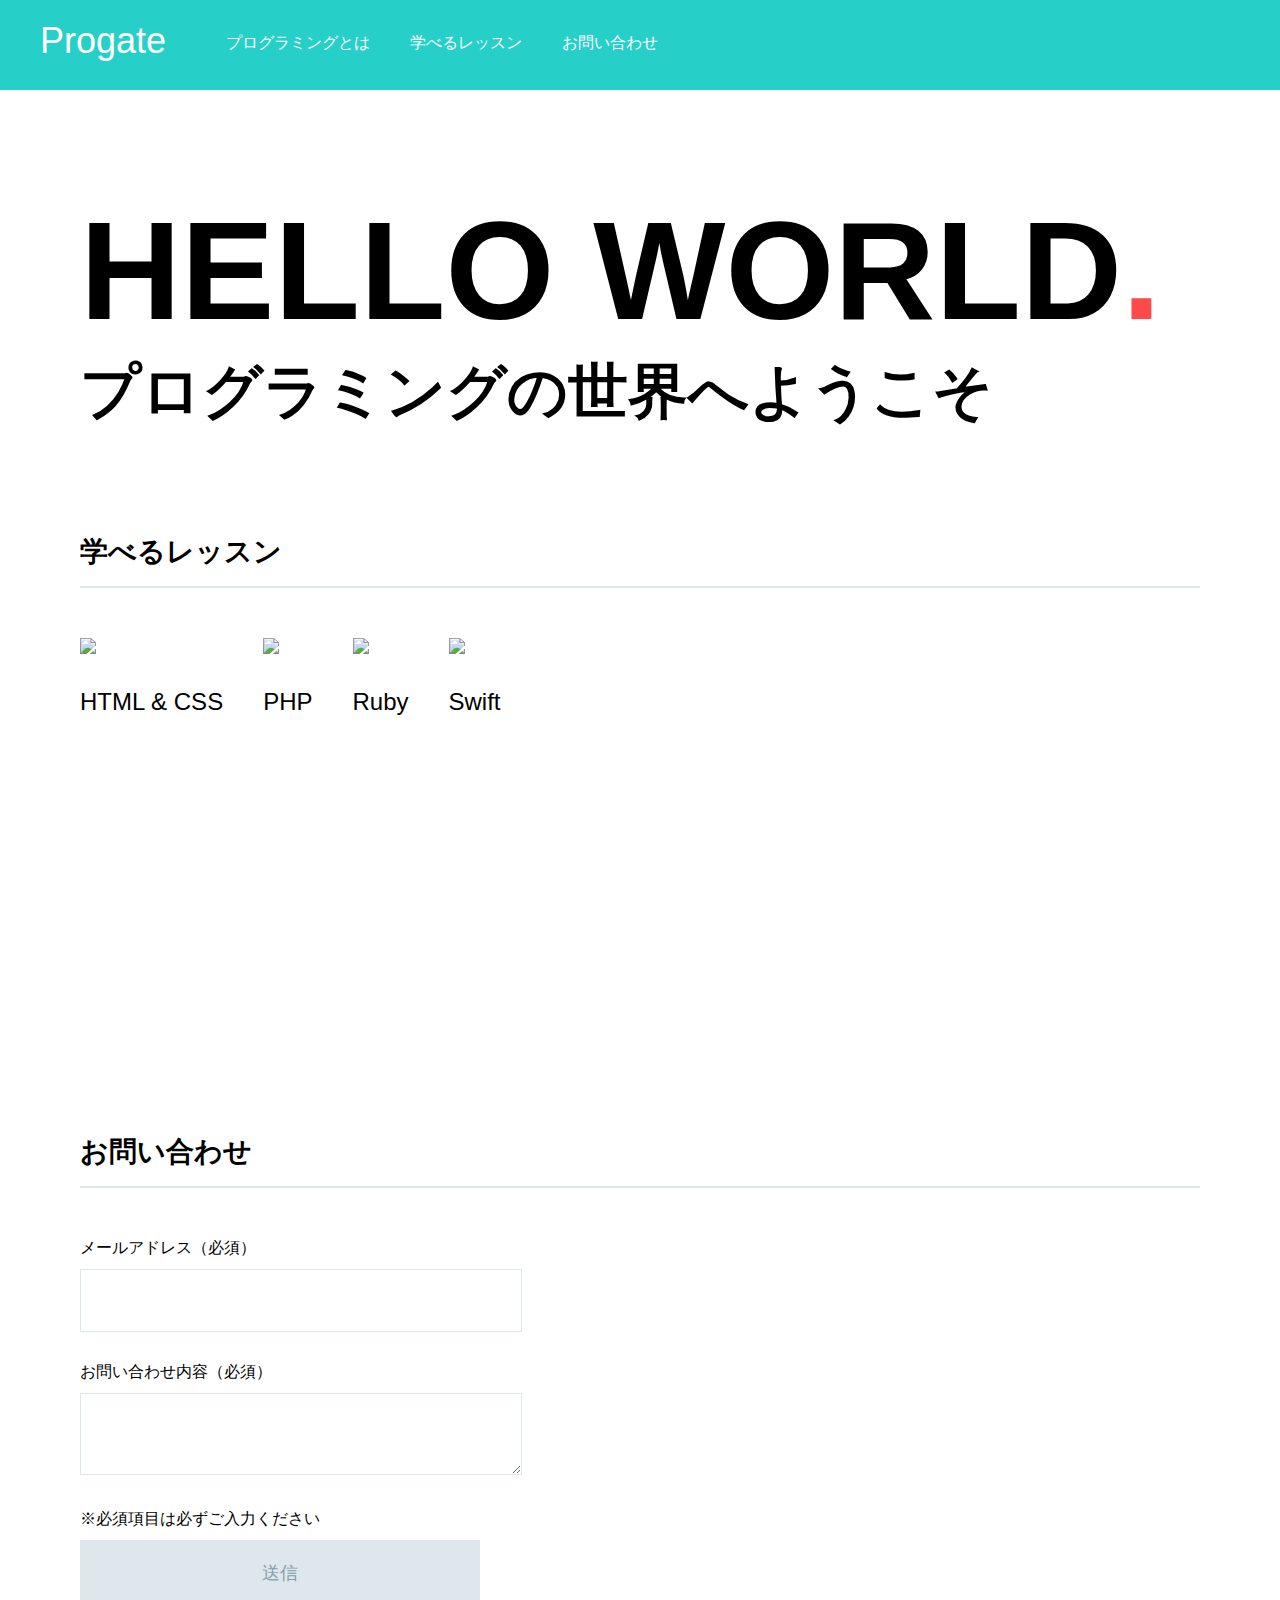
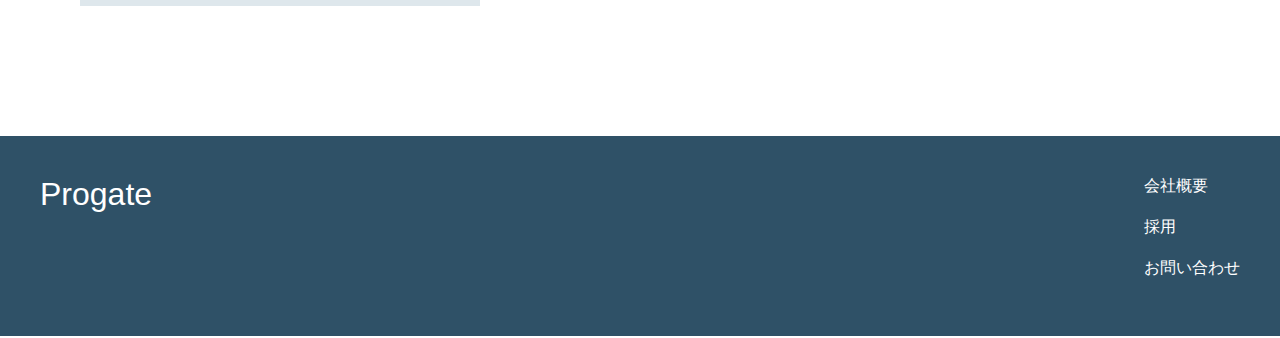
==== index.html @ f5bd522c "Create index.html" ====
<!DOCTYPE html>
<html>
  <head>
    <meta charset="utf-8">
    <title>Progate</title>
    <link rel="stylesheet" href="stylesheet.css">
  </head>
  <body>
    <!-- ここからHTMLを書き始めてください -->
   <div class="header">
      <div class="header-logo">Progate</div>
      <div class="header-list">
        <ul>
          <li>プログラミングとは</li>
          <li>学べるレッスン</li>
          <li>お問い合わせ</li>
        </ul>
      </div>
    </div>
    
    <div class="main">
      
      <div class="copy-container">
        <h1>HELLO WORLD<span>.</span></h1>
        <h2>プログラミングの世界へようこそ</h2>
      </div>
      
      <div class="contents">
        <h3 class="section-title">学べるレッスン</h3>
        <div class="contents-item">
          <img src="https://s3-ap-northeast-1.amazonaws.com/progate/shared/images/lesson/html/study/html.svg">
          <p>HTML & CSS</p>
        </div>
        <div class="contents-item">
          <img src="https://s3-ap-northeast-1.amazonaws.com/progate/shared/images/lesson/html/study/php.svg">
          <p>PHP</p>
        </div>
        <div class="contents-item">
          <img src="https://s3-ap-northeast-1.amazonaws.com/progate/shared/images/lesson/html/study/ruby.svg">
          <p>Ruby</p>
        </div>
        <div class="contents-item">
          <img src="https://s3-ap-northeast-1.amazonaws.com/progate/shared/images/lesson/html/study/swift.svg">
          <p>Swift</p>
        </div>
      </div>
      
      <div class="contact-form">
        <h3 class="section-title">お問い合わせ</h3>
        <p>メールアドレス（必須）</p>
        <input>
        <p>お問い合わせ内容（必須）</p>
        <textarea></textarea>
        <p>※必須項目は必ずご入力ください</p>
        <input class="contact-submit" type="submit" value="送信">
      </div>
      
    </div>
    
    <div class="footer">
      <div class="footer-logo">Progate</div>
      <div class="footer-list">
        <ul>
          <li>会社概要</li>
          <li>採用</li>
          <li>お問い合わせ</li>
        </ul>
      </div>
    </div>

  </body>
</html>
---- stylesheet.css ----
/* CSSのリセット（消さないでください） */
html, body,
ul, ol, li,
h1, h2, h3, h4, h5, h6, p,
form, input, div {
  margin: 0;
  padding: 0;
}

li {
  list-style: none;
}

/* ここからCSSを記述してください */
body {
  font-family: "Avenir Next", "Hiragino Kaku Gothic ProN W3", sans-serif;
}

.header {
  background-color: #26d0c9;
  color: #fff;
  height: 90px;
}

.header-logo {
  float: left;
  font-size: 36px;
  padding: 20px 40px;
}

.header-list {
  float: left;
}

.header-list li {
  float: left;
  padding: 33px 20px;
}

.main {
  padding: 100px 80px;
}

.copy-container h1 {
  font-size: 140px;
}

.copy-container h2 {
  font-size: 60px;
}

.copy-container span {
  color: #ff4a4a;
}

.contents {
  height: 500px;
  margin-top: 100px;
}

.section-title {
  border-bottom: 2px solid #dee7ec;
  font-size: 28px;
  padding-bottom: 15px;
  margin-bottom: 50px;
}

.contents-item {
  float: left;
  margin-right: 40px;
}

.contents-item p {
  font-size: 24px;
  margin-top: 30px;
}

.contact-form {
  padding-top: 100px;
}

input, textarea {
  width: 400px;
  margin-top: 10px;
  margin-bottom: 30px;
  padding: 20px;
  font-size: 18px;
  border: 1px solid #dee7ec;
}

.contact-submit {
  background-color: #dee7ec;
  color: #889eab;
}

.footer {
  background-color: #2f5167;
  color: #fff;
  height: 120px;
  padding: 40px;
}

.footer-logo {
  float: left;
  font-size: 32px;
}

.footer-list {
  float: right;
}

.footer-list li {
  padding-bottom: 20px;
}
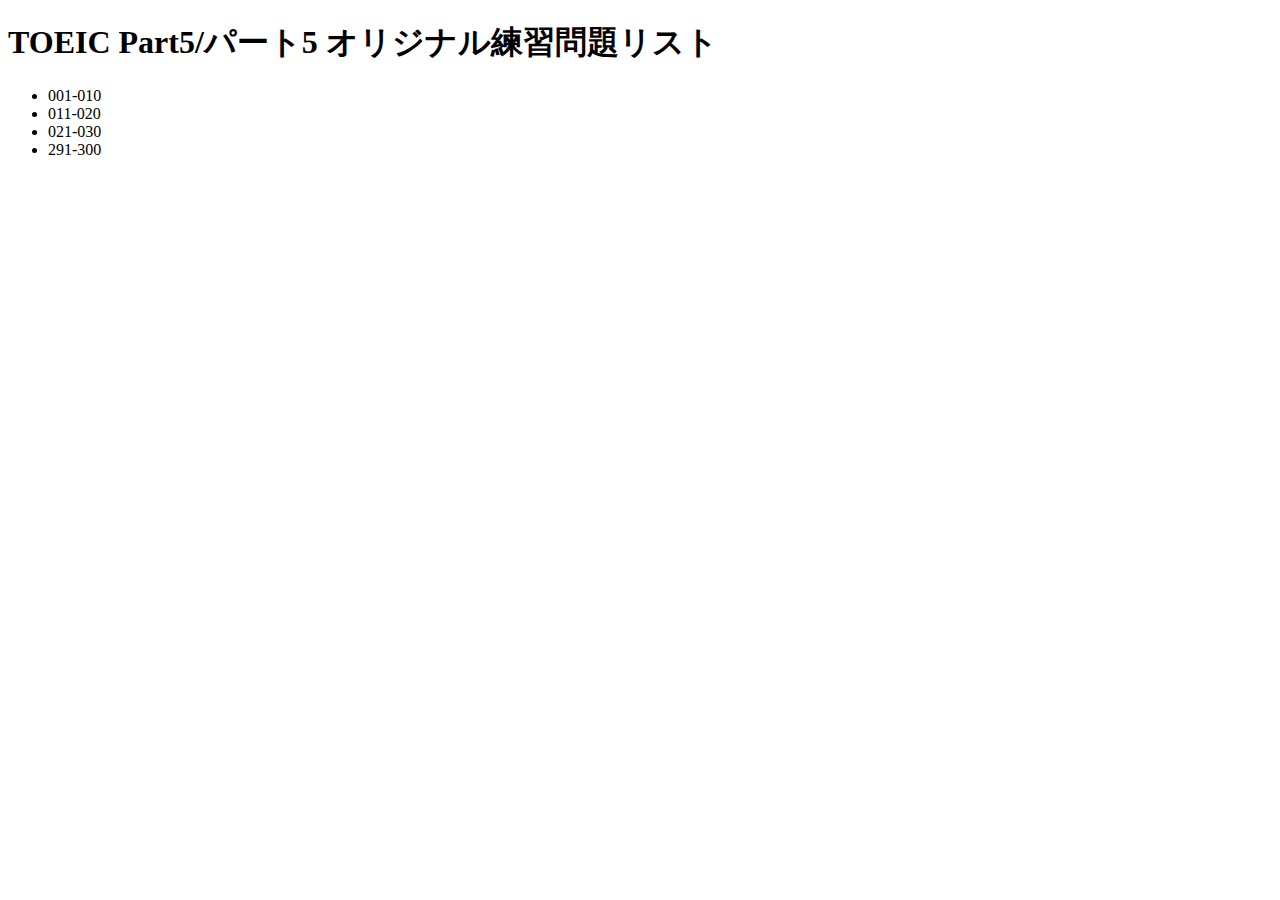
==== commit 571d13f2: "Update index.html" ====
--- a/index.html
+++ b/index.html
@@ -1,72 +1,21 @@
 <!DOCTYPE html>
-<html>
-  <head>
-    <meta charset="utf-8">
-    <title>Progate</title>
-    <link rel="stylesheet" href="stylesheet.css">
-  </head>
-  <body>
-    <!-- ここからHTMLを書き始めてください -->
-   <div class="header">
-      <div class="header-logo">Progate</div>
-      <div class="header-list">
-        <ul>
-          <li>プログラミングとは</li>
-          <li>学べるレッスン</li>
-          <li>お問い合わせ</li>
-        </ul>
-      </div>
-    </div>
-    
-    <div class="main">
-      
-      <div class="copy-container">
-        <h1>HELLO WORLD<span>.</span></h1>
-        <h2>プログラミングの世界へようこそ</h2>
-      </div>
-      
-      <div class="contents">
-        <h3 class="section-title">学べるレッスン</h3>
-        <div class="contents-item">
-          <img src="https://s3-ap-northeast-1.amazonaws.com/progate/shared/images/lesson/html/study/html.svg">
-          <p>HTML & CSS</p>
-        </div>
-        <div class="contents-item">
-          <img src="https://s3-ap-northeast-1.amazonaws.com/progate/shared/images/lesson/html/study/php.svg">
-          <p>PHP</p>
-        </div>
-        <div class="contents-item">
-          <img src="https://s3-ap-northeast-1.amazonaws.com/progate/shared/images/lesson/html/study/ruby.svg">
-          <p>Ruby</p>
-        </div>
-        <div class="contents-item">
-          <img src="https://s3-ap-northeast-1.amazonaws.com/progate/shared/images/lesson/html/study/swift.svg">
-          <p>Swift</p>
-        </div>
-      </div>
-      
-      <div class="contact-form">
-        <h3 class="section-title">お問い合わせ</h3>
-        <p>メールアドレス（必須）</p>
-        <input>
-        <p>お問い合わせ内容（必須）</p>
-        <textarea></textarea>
-        <p>※必須項目は必ずご入力ください</p>
-        <input class="contact-submit" type="submit" value="送信">
-      </div>
-      
-    </div>
-    
-    <div class="footer">
-      <div class="footer-logo">Progate</div>
-      <div class="footer-list">
-        <ul>
-          <li>会社概要</li>
-          <li>採用</li>
-          <li>お問い合わせ</li>
-        </ul>
-      </div>
-    </div>
+<html lang="ja">
+<head>
+<meta charset="UTF-8">
+<title>TOEIC Part5 リスト表示サンプル</title>
+<link rel="stylesheet" href="styles.css">
+</head>
+<body>
+<div class="container">
+    <h1>TOEIC Part5/パート5 オリジナル練習問題リスト</h1>
+    <ul class="list">
+        <li>001-010</li>
+        <li>011-020</li>
+        <li>021-030</li>
+        <!-- その他のリストアイテムをここに追加 -->
+        <li>291-300</li>
+    </ul>
+</div>
+</body>
+</html>
 
-  </body>
-</html>
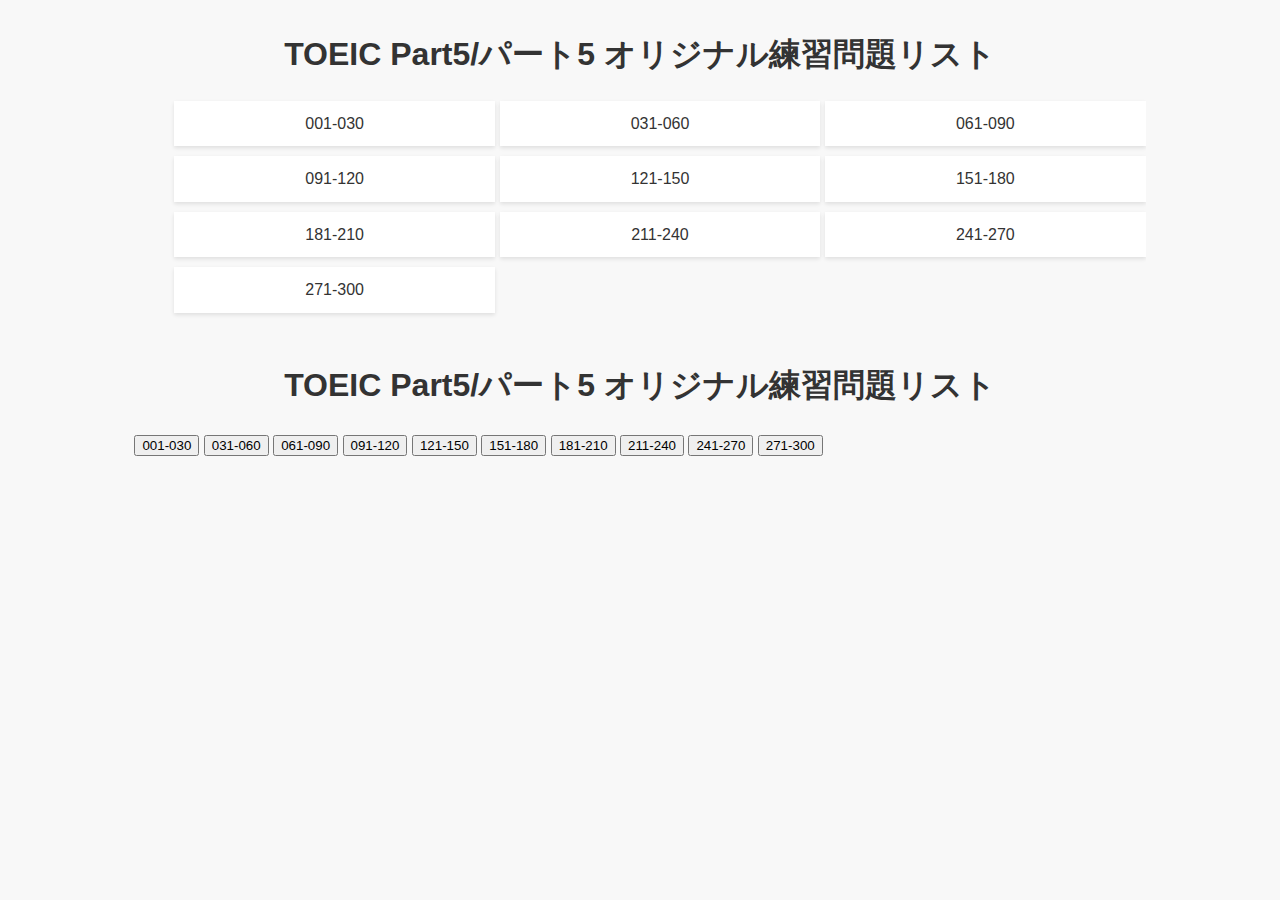
==== commit 6388f075: "Update index.html" ====
--- a/index.html
+++ b/index.html
@@ -3,19 +3,55 @@
 <head>
 <meta charset="UTF-8">
 <title>TOEIC Part5 リスト表示サンプル</title>
+<link rel="stylesheet" href="stylesheet.css">
+</head>
+<body>
+<div class="container">
+    <h1>TOEIC Part5/パート5 オリジナル練習問題リスト</h1>
+    <ul class="list">
+        <li>001-030</li>
+        <li>031-060</li>
+        <li>061-090</li>
+        <li>091-120</li>
+        <li>121-150</li>
+        <li>151-180</li>
+        <li>181-210</li>
+        <li>211-240</li>
+        <li>241-270</li>
+        <li>271-300</li>
+    </ul>
+</div>
+</body>
+</html>
+
+<!DOCTYPE html>
+<html lang="ja">
+<head>
+<meta charset="UTF-8">
+<title>TOEIC 練習問題</title>
 <link rel="stylesheet" href="styles.css">
 </head>
 <body>
 <div class="container">
     <h1>TOEIC Part5/パート5 オリジナル練習問題リスト</h1>
-    <ul class="list">
-        <li>001-010</li>
-        <li>011-020</li>
-        <li>021-030</li>
-        <!-- その他のリストアイテムをここに追加 -->
-        <li>291-300</li>
-    </ul>
+    <div id="list-container">
+        <button>001-030</button>
+        <button>031-060</button>
+        <button>061-090</button>
+        <button>091-120</button>
+        <button>121-150</button>
+        <button>151-180</button>
+        <button>181-210</button>
+        <button>211-240</button>
+        <button>241-270</button>
+        <button>271-300</button>
+    </div>
+    <div id="question-container" style="display:none;">
+        <!-- 問題がここに表示される -->
+    </div>
 </div>
+
+<script src="script.js"></script>
 </body>
 </html>
 
--- a/stylesheet.css
+++ b/stylesheet.css
@@ -0,0 +1,36 @@
+body {
+    font-family: 'Arial', sans-serif;
+    background: #f8f8f8;
+    color: #333;
+    line-height: 1.6;
+}
+
+.container {
+    width: 80%;
+    margin: auto;
+    overflow: hidden;
+}
+
+h1 {
+    text-align: center;
+    margin-bottom: 20px;
+}
+
+.list {
+    list-style: none;
+    display: flex;
+    flex-wrap: wrap;
+    justify-content: space-between;
+}
+
+.list li {
+    background: #fff;
+    padding: 10px;
+    margin-bottom: 10px;
+    width: calc(33% - 20px);
+    text-align: center;
+    box-shadow: 0 2px 4px rgba(0, 0, 0, 0.1);
+}
+
+/* レスポンシブデザインの追加スタイルなど、その他のスタイル */
+
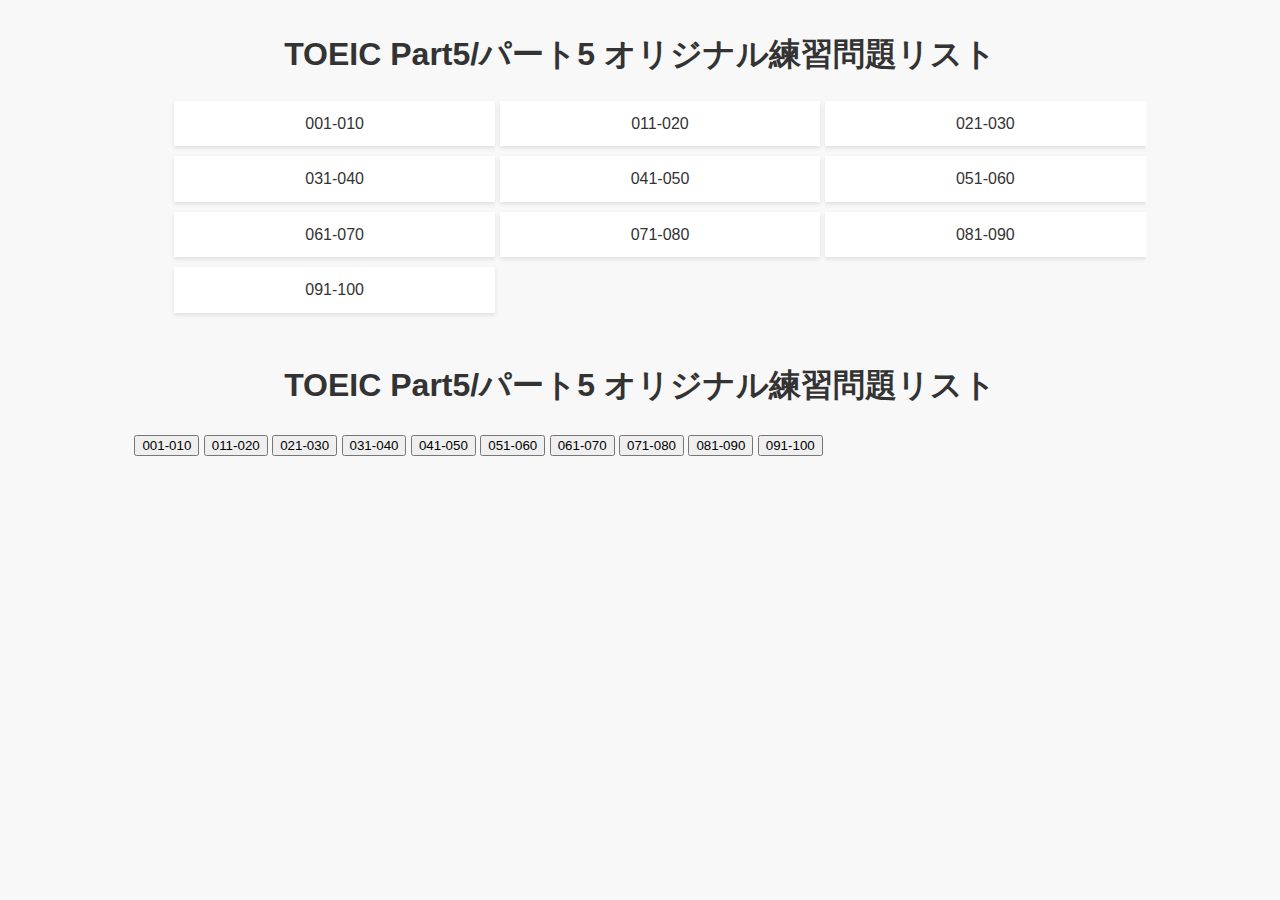
==== commit a7fd5ab5: "Update index.html" ====
--- a/index.html
+++ b/index.html
@@ -9,16 +9,16 @@
 <div class="container">
     <h1>TOEIC Part5/パート5 オリジナル練習問題リスト</h1>
     <ul class="list">
-        <li>001-030</li>
-        <li>031-060</li>
-        <li>061-090</li>
-        <li>091-120</li>
-        <li>121-150</li>
-        <li>151-180</li>
-        <li>181-210</li>
-        <li>211-240</li>
-        <li>241-270</li>
-        <li>271-300</li>
+        <li>001-010</li>
+        <li>011-020</li>
+        <li>021-030</li>
+        <li>031-040</li>
+        <li>041-050</li>
+        <li>051-060</li>
+        <li>061-070</li>
+        <li>071-080</li>
+        <li>081-090</li>
+        <li>091-100</li>
     </ul>
 </div>
 </body>
@@ -35,16 +35,16 @@
 <div class="container">
     <h1>TOEIC Part5/パート5 オリジナル練習問題リスト</h1>
     <div id="list-container">
-        <button>001-030</button>
-        <button>031-060</button>
-        <button>061-090</button>
-        <button>091-120</button>
-        <button>121-150</button>
-        <button>151-180</button>
-        <button>181-210</button>
-        <button>211-240</button>
-        <button>241-270</button>
-        <button>271-300</button>
+        <button>001-010</button>
+        <button>011-020</button>
+        <button>021-030</button>
+        <button>031-040</button>
+        <button>041-050</button>
+        <button>051-060</button>
+        <button>061-070</button>
+        <button>071-080</button>
+        <button>081-090</button>
+        <button>091-100</button>
     </div>
     <div id="question-container" style="display:none;">
         <!-- 問題がここに表示される -->
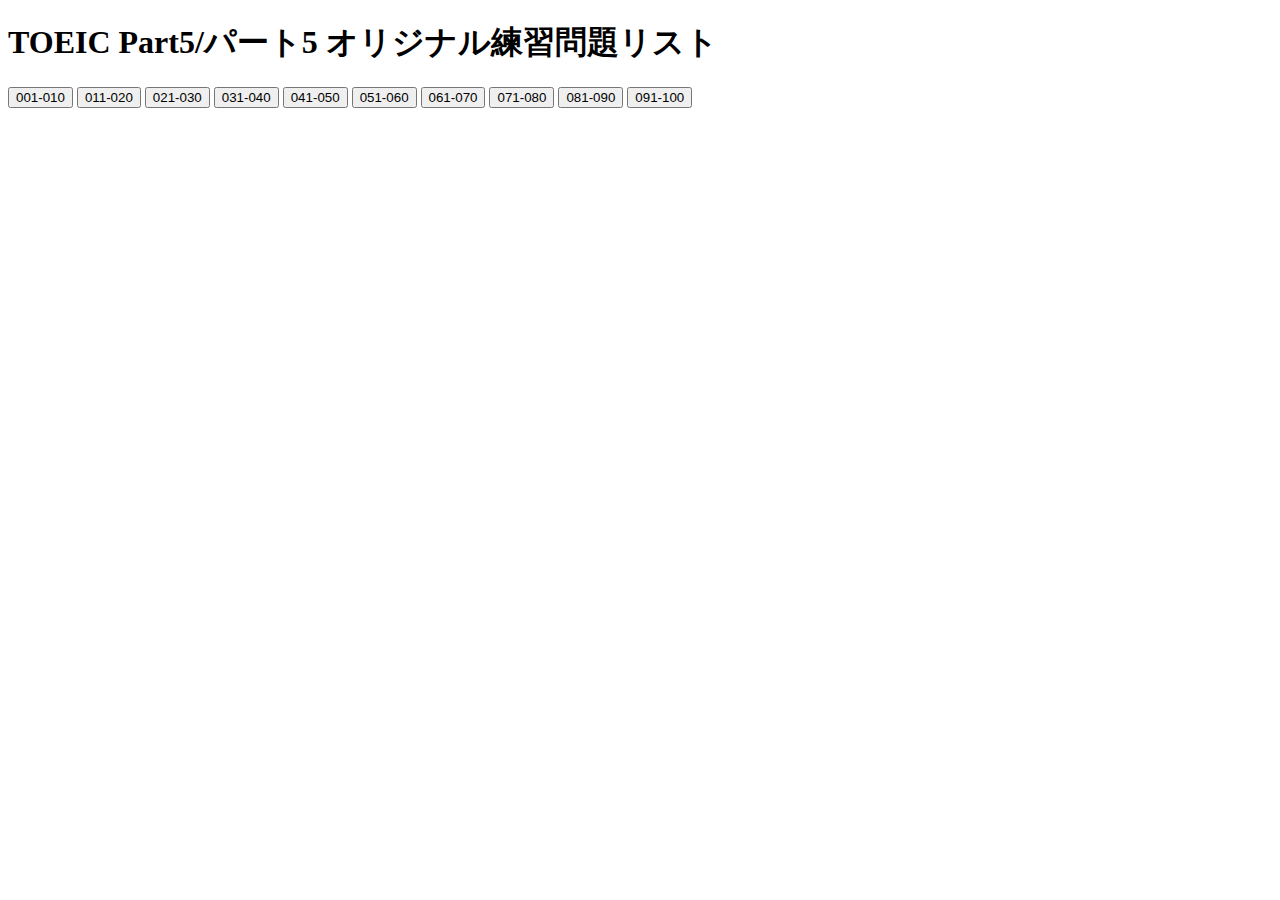
==== commit 814db1da: "Update index.html" ====
--- a/index.html
+++ b/index.html
@@ -1,29 +1,3 @@
-<!DOCTYPE html>
-<html lang="ja">
-<head>
-<meta charset="UTF-8">
-<title>TOEIC Part5 リスト表示サンプル</title>
-<link rel="stylesheet" href="stylesheet.css">
-</head>
-<body>
-<div class="container">
-    <h1>TOEIC Part5/パート5 オリジナル練習問題リスト</h1>
-    <ul class="list">
-        <li>001-010</li>
-        <li>011-020</li>
-        <li>021-030</li>
-        <li>031-040</li>
-        <li>041-050</li>
-        <li>051-060</li>
-        <li>061-070</li>
-        <li>071-080</li>
-        <li>081-090</li>
-        <li>091-100</li>
-    </ul>
-</div>
-</body>
-</html>
-
 <!DOCTYPE html>
 <html lang="ja">
 <head>
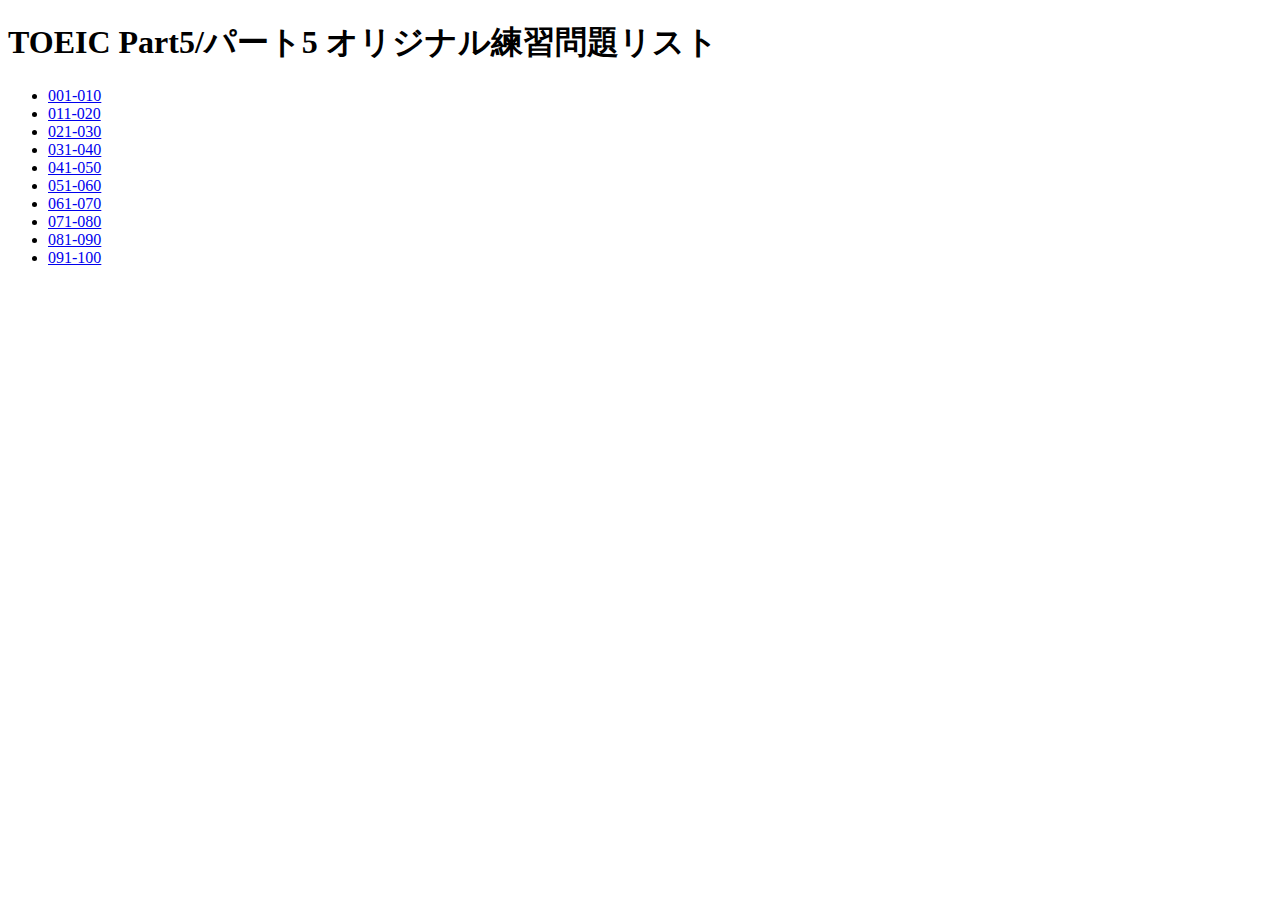
==== commit a1674001: "Update index.html" ====
--- a/index.html
+++ b/index.html
@@ -2,30 +2,24 @@
 <html lang="ja">
 <head>
 <meta charset="UTF-8">
-<title>TOEIC 練習問題</title>
+<title>TOEIC 練習問題リスト</title>
 <link rel="stylesheet" href="styles.css">
 </head>
 <body>
 <div class="container">
     <h1>TOEIC Part5/パート5 オリジナル練習問題リスト</h1>
-    <div id="list-container">
-        <button>001-010</button>
-        <button>011-020</button>
-        <button>021-030</button>
-        <button>031-040</button>
-        <button>041-050</button>
-        <button>051-060</button>
-        <button>061-070</button>
-        <button>071-080</button>
-        <button>081-090</button>
-        <button>091-100</button>
-    </div>
-    <div id="question-container" style="display:none;">
-        <!-- 問題がここに表示される -->
-    </div>
+    <ul id="list-container">
+        <li><a href="set-001-010.html">001-010</a></li>
+        <li><a href="set-011-020.html">011-020</a></li>
+        <li><a href="set-021-030.html">021-030</a></li>
+        <li><a href="set-031-040.html">031-040</a></li>
+        <li><a href="set-041-050.html">041-050</a></li>
+        <li><a href="set-051-060.html">051-060</a></li>
+        <li><a href="set-061-070.html">061-070</a></li>
+        <li><a href="set-071-080.html">071-080</a></li>
+        <li><a href="set-081-090.html">081-090</a></li>
+        <li><a href="set-091-100.html">091-100</a></li>
+    </ul>
 </div>
-
-<script src="script.js"></script>
 </body>
 </html>
-
